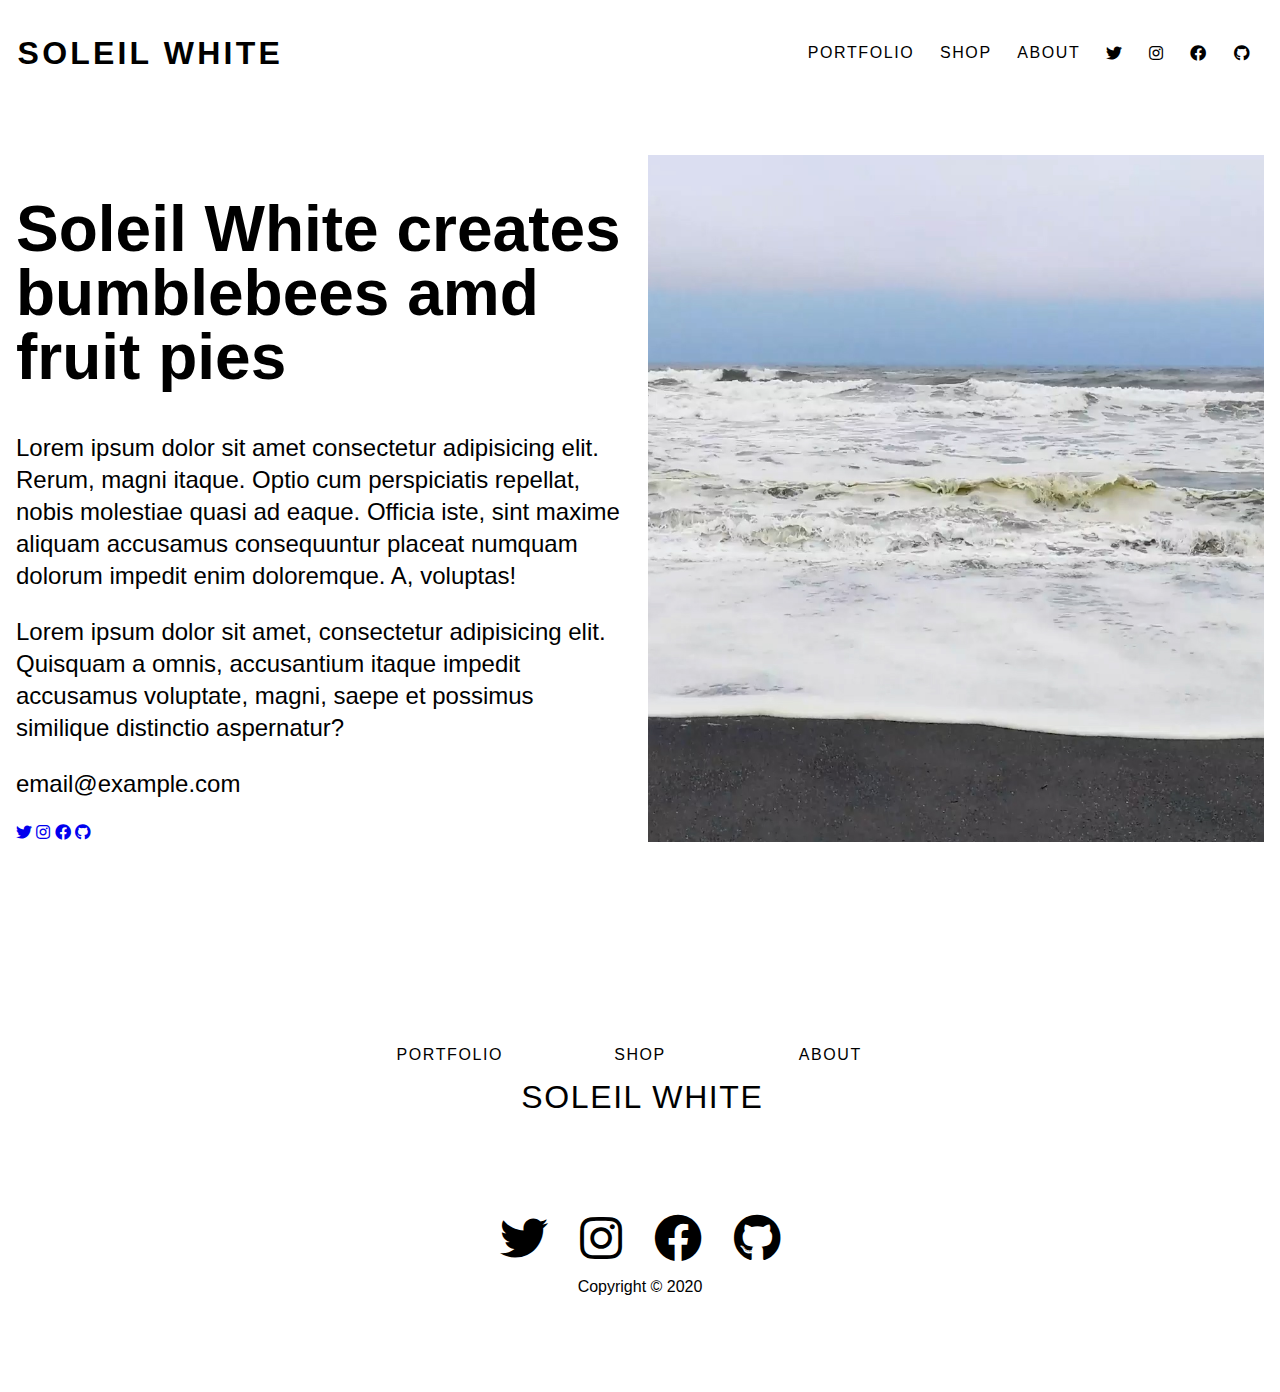
==== about.html @ 94e1cfdc "added template and about pages" ====
<!DOCTYPE html>
<html lang="en">
  <head>
    <meta charset="UTF-8" />
    <meta name="viewport" content="width=device-width, initial-scale=1.0" />
    <link rel="stylesheet" href="css/styles.css" />
    <link rel="stylesheet" href="css/glightbox.min.css" />
    <link rel="stylesheet" href="css/all.min.css" />
    <title>About Soleil White</title>
  </head>
  <body>
    <header>
      <nav class="nav-bar">
        <h1 class="logo"><a href="index2.html">Soleil White</a></h1>
        <ul class="nav-menu">
          <li class="nav-item"><a href="portfolio.html">Portfolio</a></li>
          <li class="nav-item"><a href="shop.html">Shop</a></li>
          <li class="nav-item"><a href="about.html">About</a></li>
          <li class="nav-item social-nav-item">
            <a
              href="https://twitter.com/SoleilWhite"
              aria-label="Link to Twitter"
              ><i class="fab fa-twitter" aria-hidden="true"></i
            ></a>
          </li>
          <li class="nav-item social-nav-item">
            <a
              href="https://instagram/SoleilWhite"
              aria-label="Link to Instagram"
              ><i class="fab fa-instagram" aria-hidden="true"></i
            ></a>
          </li>
          <li class="nav-item social-nav-item">
            <a
              href="https://facebook.com/SoleilWhite"
              aria-label="Link to Facebook"
              ><i class="fab fa-facebook" aria-hidden="true"></i
            ></a>
          </li>
          <li class="nav-item social-nav-item">
            <a href="https://github.com/SoleilWhite" aria-label="Link to Github"
              ><i class="fab fa-github" aria-hidden="true"></i
            ></a>
          </li>
        </ul>
      </nav>
    </header>
    <main class="about-page">
      <section class="about-text">
        <h1>Soleil White creates bumblebees amd fruit pies</h1>
        <p>
          Lorem ipsum dolor sit amet consectetur adipisicing elit. Rerum, magni
          itaque. Optio cum perspiciatis repellat, nobis molestiae quasi ad
          eaque. Officia iste, sint maxime aliquam accusamus consequuntur
          placeat numquam dolorum impedit enim doloremque. A, voluptas!
        </p>
        <p>
          Lorem ipsum dolor sit amet, consectetur adipisicing elit. Quisquam a
          omnis, accusantium itaque impedit accusamus voluptate, magni, saepe et
          possimus similique distinctio aspernatur?
        </p>
        <p>email@example.com</p>

        <section class="about-sociaal">
          <a href="https://twitter.com/SoleilWhite" aria-label="Link to Twitter"
            ><i class="fab fa-twitter" aria-hidden="true"></i
          ></a>

          <a
            href="https://instagram.com/SoleilWhite"
            aria-label="Link to Instagram"
            ><i class="fab fa-instagram" aria-hidden="true"></i
          ></a>

          <a
            href="https://facebook.com/SoleilWhite"
            aria-label="Link to Facebook"
            ><i class="fab fa-facebook" aria-hidden="true"></i
          ></a>

          <a href="https://github.com/SoleilWhite" aria-label="Link to Github"
            ><i class="fab fa-github" aria-hidden="true"></i
          ></a>
        </section>
      </section>
      <section class="about-image">
        <img src="img/ocean.jpg" alt="Ocean waves" />
      </section>
    </main>
    <footer>
      <nav class="nav-bar footer-nav">
        <ul class="nav-menu">
          <li class="nav-item"><a href="portfolio.html">Portfolio</a></li>
          <li class="nav-item"><a href="shop.html">Shop</a></li>
          <li class="nav-item"><a href="about.html">About</a></li>
          <li class="nav-item logo footer-logo">
            <a href="index2.html">Soleil White</a>
          </li>
        </ul>
      </nav>
      <section class="footer-social">
        <a href="https://twitter.com/SoleilWhite" aria-label="Link to Twitter"
          ><i class="fab fa-twitter fa-3x" aria-hidden="true"></i
        ></a>

        <a
          href="https://instagram.com/SoleilWhite"
          aria-label="Link to Instagram"
          ><i class="fab fa-instagram fa-3x" aria-hidden="true"></i
        ></a>

        <a href="https://facebook.com/SoleilWhite" aria-label="Link to Facebook"
          ><i class="fab fa-facebook fa-3x" aria-hidden="true"></i
        ></a>

        <a href="https://github.com/SoleilWhite" aria-label="Link to Github"
          ><i class="fab fa-github fa-3x" aria-hidden="true"></i
        ></a>
      </section>
      <p class="footer-copyright">Copyright &copy; 2020</p>
    </footer>
  </body>
</html>
---- css/styles.css ----
/* basic styles */
html {
  font-size: 100%;
  line-height: 1rem 5rem;
  box-sizing: border-box;
  font-family: Arial, Helvetica, sans-serif;
  height: 100%;
}

body {
  margin: 0 auto;
  padding: 0;
  min-height: 100%;
}

*,
*::before,
*::after {
  box-sizing: inherit;
}

img,
video {
  width: 100%;
  height: auto;
  display: block;
}

/* Begin Header Navbar Styles */
.nav-bar {
  display: flex;
  flex-wrap: wrap;
  justify-content: center;
  align-items: center;
  line-height: 1rem;
  overflow: hidden;
  background-color: white;
}

.logo,
.nav-menu {
  text-transform: uppercase;
}
.logo,
.nav-item {
  white-space: nowrap;
}

.nav-menu {
  list-style: none;
  display: flex;
  flex-wrap: wrap;
  justify-content: space-evenly;
  align-items: center;
  padding: 0;
  margin: 0;
}

.nav-item {
  flex: 1 0 33.3%;
  text-align: center;
}

.social-nav-item {
  flex: 1 1 10%;
}

.logo a,
.nav-menu a {
  display: block;
  text-decoration: none;
  letter-spacing: 0.2rem;
  padding: 0.8rem;
  color: #000;
}

.logo a {
  font-weight: 700;
  font-size: 2rem;
}

.nav-menu a {
  font-weight: 400;
  letter-spacing: 0.1rem;
  border-bottom: 1px soild #fff;
  transition: all ease 0.1s;
}

.nav-menu a:hover {
  border-bottom: 1px solid #000;
}

/* Hero Header Navbar Changes */

.hero-nav {
  background: none;
  grid-column: 1/-1;
  grid-row: 1/-1;
  background: none;
  align-content: top;
  z-index: 10;
}

.hero-nav .logo a,
.hero-nav .nav-menu a {
  color: white;
}

.hero-nav .nav-manu a:hover {
  border-bottom: 1px solid #ffffff;
}

.hero-nav .nav-menu a {
  border-bottom: 1px solid rgba(0, 0, 0, 0);
}

/* Homepage Hero */

.hero-box {
  display: grid;
  grid-template-columns: 1fr;
  grid-template-rows: 1fr;
  grid-gap: 0;
  align-content: center;
  justify-content: center;
  align-items: start;
  height: 100%;
}

.hero-image-box {
  height: 100vh;
  max-width: 100%;
  display: grid;
  grid-column: 1 / -1;
  grid-row: 1 / -1;
}

.hero-image-box::after {
  content: "";
  background-color: rgba(0, 0, 0, 0.4);
  height: 100%;
  width: 100%;
  position: absolute;
  top: 0;
  left: 0;
}
.hero-img,
.hero-video {
  width: 100%;
  height: 100%;
  object-fit: cover;
}

.hero-video {
  background-color: #000;
  background-image: url("../img/ocean.jpg");
  background-repeat: no-repeat;
  background-size: cover;
  background-position: center;
}
.hero-text-box {
  grid-row: 1 / -1;
  grid-column: 1 / -1;
  align-self: center;
  padding: 1rem;
  z-index: 10;
  text-align: center;
}

.hero-heading {
  font-size: 1.5rem;
  letter-spacing: 0.5rem;
  font-weight: bold;
  text-transform: uppercase;
  color: white;
}

.hero-text {
  font-size: 1rem;
  margin-top: 0.5rem;
  color: white;
}

.hero-button {
  display: inline-block;
  padding: 0.75rem 2rem;
  background: none;
  color: white;
  font-size: 1rem;
  font-weight: bold;
  border: 1px solid white;
  border-radius: 5px;
  margin-top: 2rem;
}

.hero-button:hover {
  transform: scale(0.95);
}

.hero-button:active {
  background: rgba(0, 0, 0, 0.3);
}

/* About Page CSS */
.about-page {
  padding: 2rem 1rem 10rem 1rem;
  display: grid;
  grid-template-columns: 1fr;
  height: 100%;
}

.about-text {
  margin: 0 auto;
}

.about-text h1 {
  font-size: 2rem;
  line-height: 2rem;
}

.about-image img {
  height: 100%;
  object-fit: cover;
}

.about-social {
  display: flex;
  justify-content: start;
}

.about-social a {
  color: black;
  padding: 0 1rem 1rem 1rem;
}

/* Footer Nav Extra Styles */
.footer-logo {
  white-space: nowrap;
}

.footer-social {
  display: flex;
  justify-content: center;
  padding-top: 3rem;
}

.footer-social a {
  color: black;
  padding: 0 1rem;
}

.footer-copyright {
  text-align: center;
  padding-bottom: 6rem;
}

/* Add Media Queries for large Screens */

@media (min-width: 600px) {
  .nav-bar {
    line-height: 1.5rem;
  }
  .nav-menu {
    padding: 0 1rem;
  }
  .nav-item {
    flex: 1 1;
  }
  .hero-nav {
    padding-bottom: 1rem;
  }
  .hero-heading {
    font-size: 4rem;
    line-height: 4rem;
  }
  .hero-text-box {
    padding: 2rem;
  }
  .hero-text {
    font-size: 2rem;
    line-height: 2rem;
  }

  .about-page {
    grid-template-columns: 1fr 1fr;
    grid-gap: 1rem;
  }

  .about-text h1 {
    font-size: 3rem;
    line-height: 1rem;
  }

  .about-text h1 {
    font-size: 3rem;
    line-height: 3rem;
  }

  .about-text p {
    font-size: 1.1rem;
    line-height: 1.5rem;
  }
  .footer-nav {
    padding-top: 2rem;
  }
  .footer-logo {
    flex-basis: 100%;
  }
}
@media (min-width: 920px) {
  body {
    max-width: 1400px;
  }
  .hero-body {
    max-width: unset;
  }
  .nav-bar {
    justify-content: space-between;
    padding: 1rem 0;
    margin: 1rem auto 2rem auto;
    line-height: 1rem;
  }
  .nav-menu {
    width: auto;
    justify-self: end;
  }
  .logo {
    margin: 0 0 0 0.3rem;
    justify-self: start;
  }
  .hero-nav {
    width: 100%;
  }
  .about-text h1 {
    font-size: 4rem;
    line-height: 4rem;
  }

  .about-text p {
    font-size: 1.5rem;
    line-height: 2rem;
  }
  .footer-nav {
    justify-content: space-evenly;
  }
}
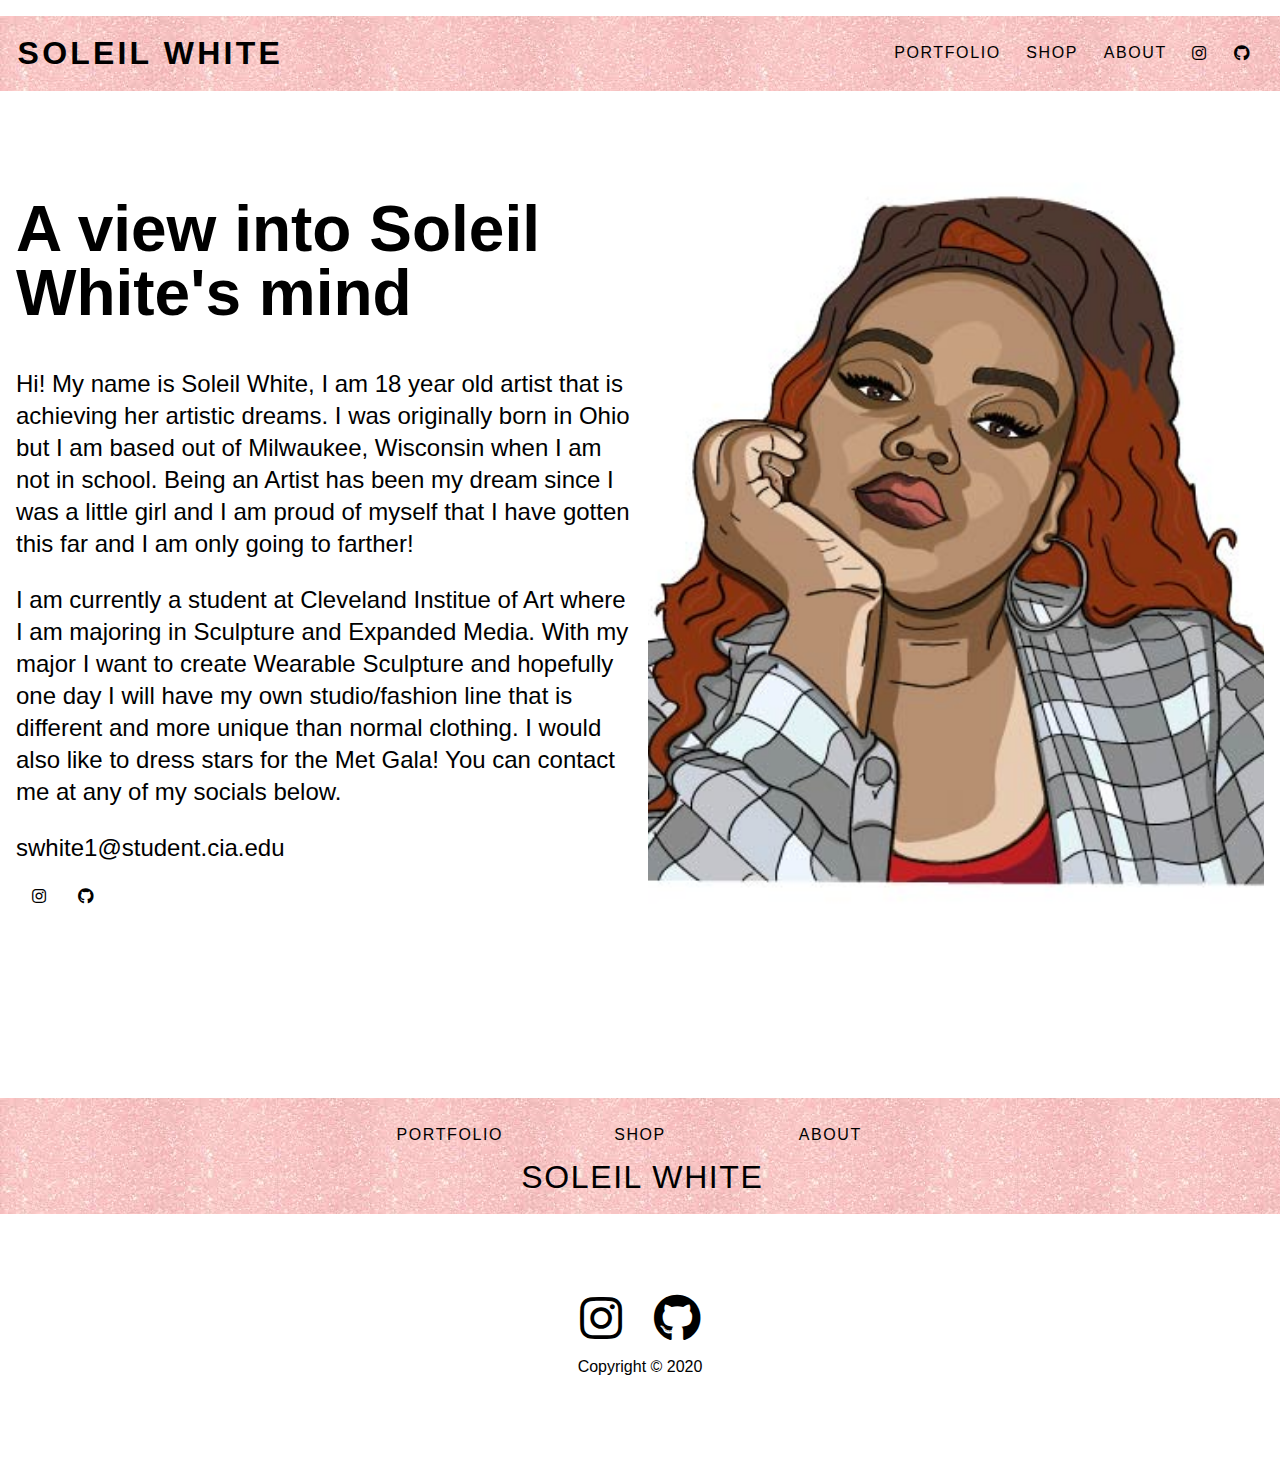
==== commit 4ef252f6: "finished website" ====
--- a/about.html
+++ b/about.html
@@ -11,30 +11,17 @@
   <body>
     <header>
       <nav class="nav-bar">
-        <h1 class="logo"><a href="index2.html">Soleil White</a></h1>
+        <h1 class="logo"><a href="index.html">Soleil White</a></h1>
         <ul class="nav-menu">
           <li class="nav-item"><a href="portfolio.html">Portfolio</a></li>
           <li class="nav-item"><a href="shop.html">Shop</a></li>
           <li class="nav-item"><a href="about.html">About</a></li>
+          <li class="nav-item social-nav-item"></li>
           <li class="nav-item social-nav-item">
             <a
-              href="https://twitter.com/SoleilWhite"
-              aria-label="Link to Twitter"
-              ><i class="fab fa-twitter" aria-hidden="true"></i
-            ></a>
-          </li>
-          <li class="nav-item social-nav-item">
-            <a
-              href="https://instagram/SoleilWhite"
+              href="https://instagram.com/miniature_sunshine/"
               aria-label="Link to Instagram"
               ><i class="fab fa-instagram" aria-hidden="true"></i
-            ></a>
-          </li>
-          <li class="nav-item social-nav-item">
-            <a
-              href="https://facebook.com/SoleilWhite"
-              aria-label="Link to Facebook"
-              ><i class="fab fa-facebook" aria-hidden="true"></i
             ></a>
           </li>
           <li class="nav-item social-nav-item">
@@ -47,35 +34,29 @@
     </header>
     <main class="about-page">
       <section class="about-text">
-        <h1>Soleil White creates bumblebees amd fruit pies</h1>
+        <h1>A view into Soleil White's mind</h1>
         <p>
-          Lorem ipsum dolor sit amet consectetur adipisicing elit. Rerum, magni
-          itaque. Optio cum perspiciatis repellat, nobis molestiae quasi ad
-          eaque. Officia iste, sint maxime aliquam accusamus consequuntur
-          placeat numquam dolorum impedit enim doloremque. A, voluptas!
+          Hi! My name is Soleil White, I am 18 year old artist that is achieving
+          her artistic dreams. I was originally born in Ohio but I am based out
+          of Milwaukee, Wisconsin when I am not in school. Being an Artist has
+          been my dream since I was a little girl and I am proud of myself that
+          I have gotten this far and I am only going to farther!
         </p>
         <p>
-          Lorem ipsum dolor sit amet, consectetur adipisicing elit. Quisquam a
-          omnis, accusantium itaque impedit accusamus voluptate, magni, saepe et
-          possimus similique distinctio aspernatur?
+          I am currently a student at Cleveland Institue of Art where I am
+          majoring in Sculpture and Expanded Media. With my major I want to
+          create Wearable Sculpture and hopefully one day I will have my own
+          studio/fashion line that is different and more unique than normal
+          clothing. I would also like to dress stars for the Met Gala! You can
+          contact me at any of my socials below.
         </p>
-        <p>email@example.com</p>
+        <p>swhite1@student.cia.edu</p>
 
-        <section class="about-sociaal">
-          <a href="https://twitter.com/SoleilWhite" aria-label="Link to Twitter"
-            ><i class="fab fa-twitter" aria-hidden="true"></i
-          ></a>
-
+        <section class="about-social">
           <a
-            href="https://instagram.com/SoleilWhite"
+            href="https://instagram.com/miniature_sunshine/"
             aria-label="Link to Instagram"
             ><i class="fab fa-instagram" aria-hidden="true"></i
-          ></a>
-
-          <a
-            href="https://facebook.com/SoleilWhite"
-            aria-label="Link to Facebook"
-            ><i class="fab fa-facebook" aria-hidden="true"></i
           ></a>
 
           <a href="https://github.com/SoleilWhite" aria-label="Link to Github"
@@ -84,7 +65,7 @@
         </section>
       </section>
       <section class="about-image">
-        <img src="img/ocean.jpg" alt="Ocean waves" />
+        <img src="img/Picture of me.jpg" alt="A picture that I made of me" />
       </section>
     </main>
     <footer>
@@ -94,23 +75,15 @@
           <li class="nav-item"><a href="shop.html">Shop</a></li>
           <li class="nav-item"><a href="about.html">About</a></li>
           <li class="nav-item logo footer-logo">
-            <a href="index2.html">Soleil White</a>
+            <a href="index.html">Soleil White</a>
           </li>
         </ul>
       </nav>
       <section class="footer-social">
-        <a href="https://twitter.com/SoleilWhite" aria-label="Link to Twitter"
-          ><i class="fab fa-twitter fa-3x" aria-hidden="true"></i
-        ></a>
-
         <a
-          href="https://instagram.com/SoleilWhite"
+          href="https://instagram.com/miniature_sunshine/"
           aria-label="Link to Instagram"
           ><i class="fab fa-instagram fa-3x" aria-hidden="true"></i
-        ></a>
-
-        <a href="https://facebook.com/SoleilWhite" aria-label="Link to Facebook"
-          ><i class="fab fa-facebook fa-3x" aria-hidden="true"></i
         ></a>
 
         <a href="https://github.com/SoleilWhite" aria-label="Link to Github"
--- a/css/styles.css
+++ b/css/styles.css
@@ -35,6 +35,7 @@
   line-height: 1rem;
   overflow: hidden;
   background-color: white;
+  background-image: url(../img/sparkle2.jpg);
 }
 
 .logo,
@@ -106,7 +107,7 @@
   color: white;
 }
 
-.hero-nav .nav-manu a:hover {
+.hero-nav .nav-menu a:hover {
   border-bottom: 1px solid #ffffff;
 }
 
@@ -153,7 +154,7 @@
 
 .hero-video {
   background-color: #000;
-  background-image: url("../img/ocean.jpg");
+  background-image: url("../img/Screenshot\ \(59\).png");
   background-repeat: no-repeat;
   background-size: cover;
   background-position: center;
@@ -230,14 +231,39 @@
 
 .about-social a {
   color: black;
-  padding: 0 1rem 1rem 1rem;
-}
-
+  padding: 0 1rem 1rem;
+}
+/* Styles for embedded shop page */
+.shop-page {
+  padding: 2rem 1rem 10rem 1rem;
+  display: grid;
+  grid-template-columns: 1fr;
+  height: 100%;
+}
+.shop-page h1 {
+  font-size: 3rem;
+  line-height: 3rem;
+}
+.shop-page .text-box {
+  max-width: 80ch;
+  margin: 0 auto;
+}
+
+/* Portfolio*/
+.portfolio-page {
+  padding: 0 1rem 10rem 1 ren;
+}
+.portfolio-auto-fit {
+  display: grid;
+  grid-template-columns: repeat(auto-fit, minmax(300px, 5fr));
+}
 /* Footer Nav Extra Styles */
 .footer-logo {
   white-space: nowrap;
 }
-
+.footer-nav {
+  justify-content: space-evenly;
+}
 .footer-social {
   display: flex;
   justify-content: center;
@@ -254,6 +280,24 @@
   padding-bottom: 6rem;
 }
 
+@media (min-width: 900px) {
+  .header-nav {
+    justify-content: space-between;
+    padding: 1rem 0;
+    margin: 1rem auto 2rem auto;
+    line-height: 1rem;
+  }
+  .nav-item {
+    white-space: nowrap;
+  }
+
+  .nav-menu {
+    width: auto;
+  }
+  .logo {
+    margin: 0 0 0 0.3rem;
+  }
+}
 /* Add Media Queries for large Screens */
 
 @media (min-width: 600px) {
@@ -344,3 +388,124 @@
     justify-content: space-evenly;
   }
 }
+
+/* Begin Grid Gallery Styles */
+.gallery-page {
+  padding: 0 1rem 10rem 1rem;
+}
+
+.gallery-auto-fit {
+  display: grid;
+  grid-template-columns: repeat(auto-fit, minmax(300px, 1fr));
+  grid-auto-rows: 300px;
+  grid-gap: 0.5rem;
+}
+
+.gallery-span {
+  display: grid;
+  grid-template-columns: 1fr;
+  grid-auto-rows: 300px;
+  grid-gap: 0.5rem;
+  grid-auto-flow: dense;
+}
+
+.gallery-item {
+  height: 100%;
+  width: 100%;
+  overflow: hidden;
+}
+
+.gallery-img {
+  height: 100%;
+  object-fit: cover;
+  transition: 0.5s ease-in-out;
+}
+
+.gallery-img:hover {
+  transform: scale(1.5);
+}
+
+.w-1,
+.w-2,
+.w-3,
+.w-4,
+.w-5,
+.w-6 {
+  grid-column: span 1;
+}
+
+.h-1,
+.h-2,
+.h-3,
+.h-4,
+.h-5,
+.h-6 {
+  grid-row: span 1;
+}
+
+/* Begin Media Queries for Large Screens */
+@media (min-width: 600px) {
+  .header-nav {
+    line-height: 1.5rem;
+  }
+
+  /* Grid column and row spans for wider screens */
+  .gallery-span {
+    grid-template-columns: repeat(auto-fit, minmax(200px, 1fr));
+  }
+  .w-1 {
+    grid-column: span 1;
+  }
+  .w-2 {
+    grid-column: span 2;
+  }
+  .w-3 {
+    grid-column: span 3;
+  }
+  .w-4 {
+    grid-column: span 4;
+  }
+  .w-5 {
+    grid-column: span 5;
+  }
+  .w-6 {
+    grid-column: span 6;
+  }
+  .h-1 {
+    grid-row: span 1;
+  }
+  .h-2 {
+    grid-row: span 2;
+  }
+  .h-3 {
+    grid-row: span 3;
+  }
+  .h-4 {
+    grid-row: span 4;
+  }
+  .h-5 {
+    grid-row: span 5;
+  }
+  .h-6 {
+    grid-row: span 6;
+  }
+}
+
+@media (min-width: 900px) {
+  .header-nav {
+    justify-content: space-between;
+    padding: 1rem 0;
+    margin: 1rem auto 2rem auto;
+    line-height: 1rem;
+  }
+  .nav-item {
+    white-space: nowrap;
+  }
+
+  .nav-menu {
+    width: auto;
+  }
+  .logo {
+    margin: 0 0 0 0.3rem;
+  }
+}
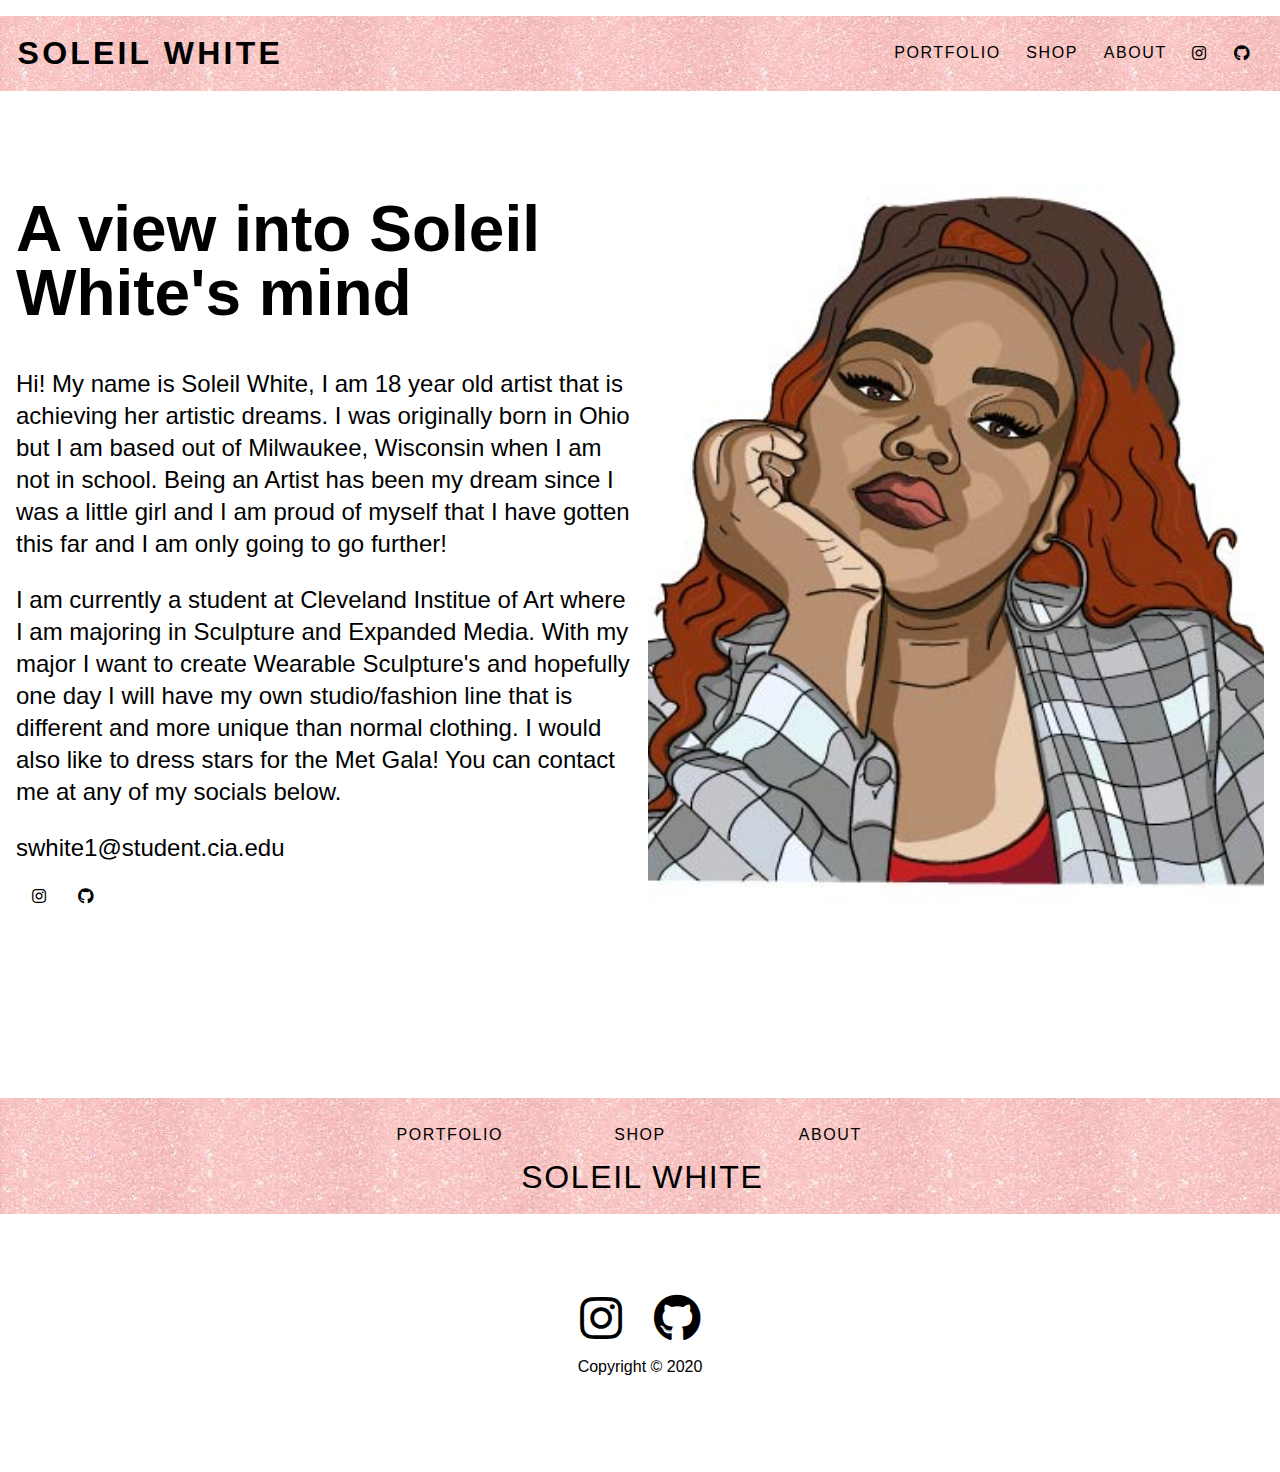
==== commit 661e8a5e: "fixed spelling" ====
--- a/about.html
+++ b/about.html
@@ -40,12 +40,12 @@
           her artistic dreams. I was originally born in Ohio but I am based out
           of Milwaukee, Wisconsin when I am not in school. Being an Artist has
           been my dream since I was a little girl and I am proud of myself that
-          I have gotten this far and I am only going to farther!
+          I have gotten this far and I am only going to go further!
         </p>
         <p>
           I am currently a student at Cleveland Institue of Art where I am
           majoring in Sculpture and Expanded Media. With my major I want to
-          create Wearable Sculpture and hopefully one day I will have my own
+          create Wearable Sculpture's and hopefully one day I will have my own
           studio/fashion line that is different and more unique than normal
           clothing. I would also like to dress stars for the Met Gala! You can
           contact me at any of my socials below.
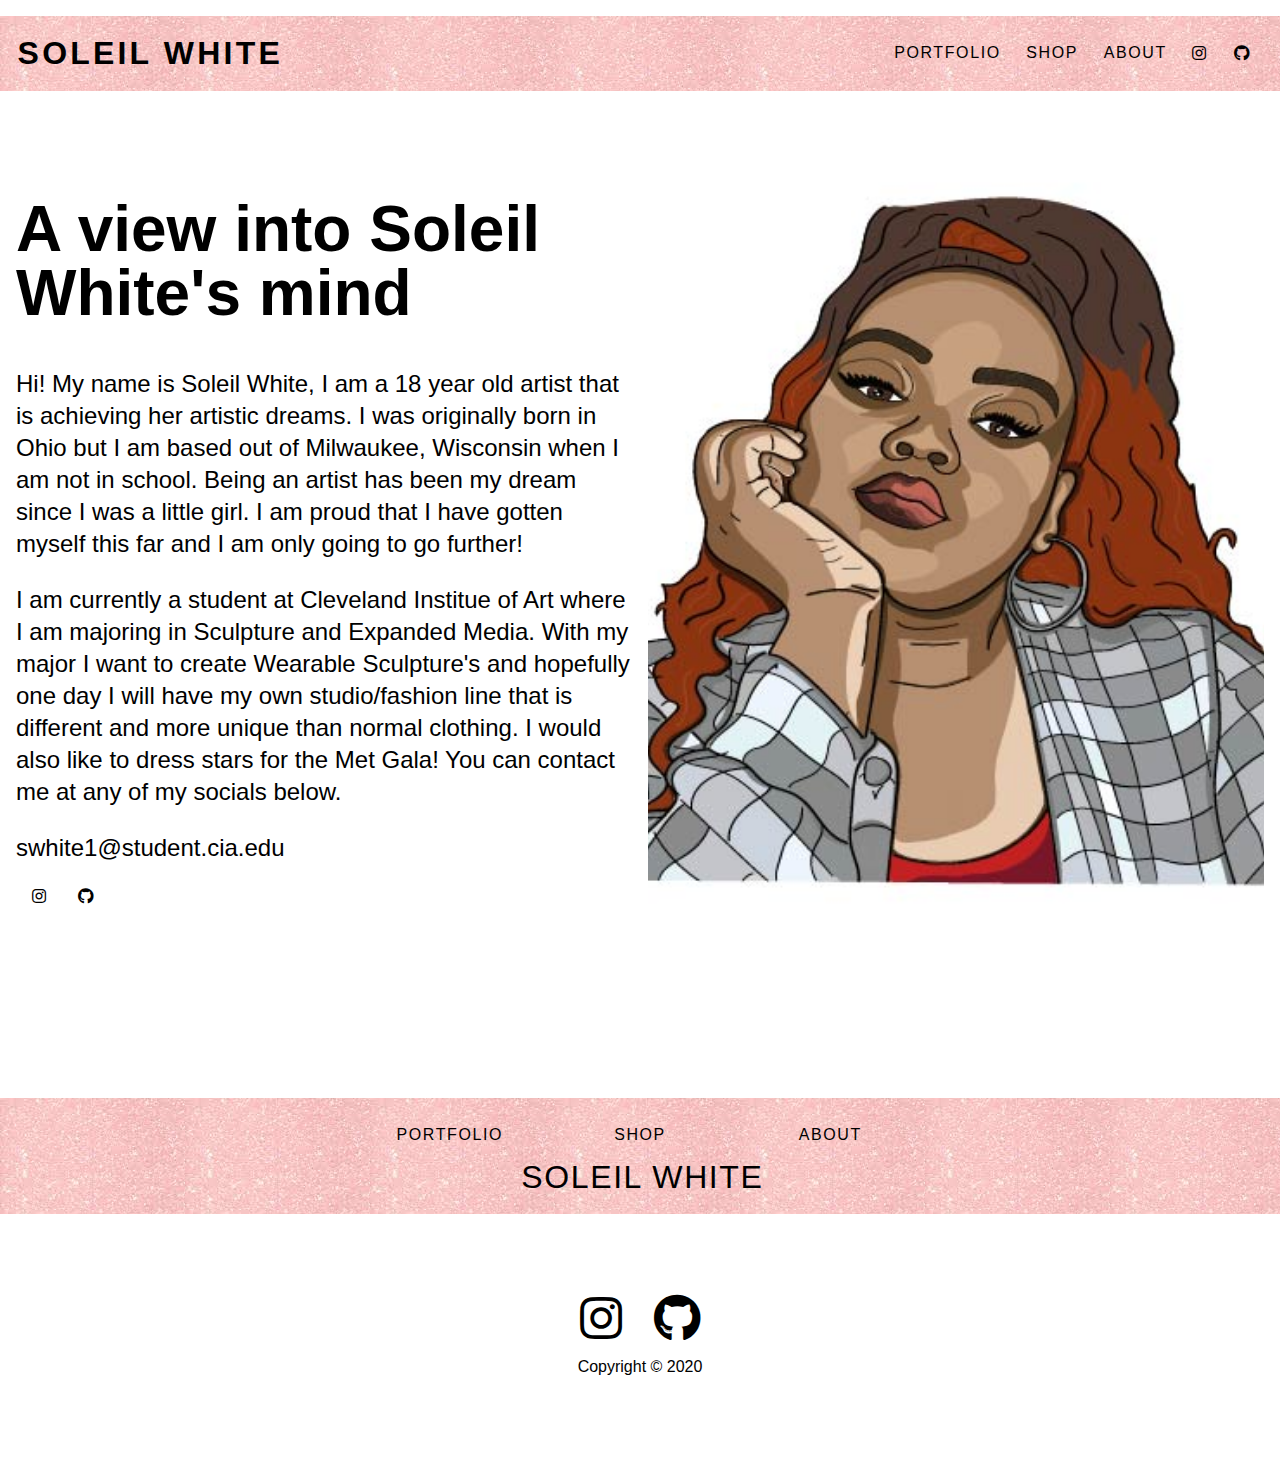
==== commit b229828d: "fixed errors" ====
--- a/about.html
+++ b/about.html
@@ -36,11 +36,11 @@
       <section class="about-text">
         <h1>A view into Soleil White's mind</h1>
         <p>
-          Hi! My name is Soleil White, I am 18 year old artist that is achieving
-          her artistic dreams. I was originally born in Ohio but I am based out
-          of Milwaukee, Wisconsin when I am not in school. Being an Artist has
-          been my dream since I was a little girl and I am proud of myself that
-          I have gotten this far and I am only going to go further!
+          Hi! My name is Soleil White, I am a 18 year old artist that is
+          achieving her artistic dreams. I was originally born in Ohio but I am
+          based out of Milwaukee, Wisconsin when I am not in school. Being an
+          artist has been my dream since I was a little girl. I am proud that I
+          have gotten myself this far and I am only going to go further!
         </p>
         <p>
           I am currently a student at Cleveland Institue of Art where I am
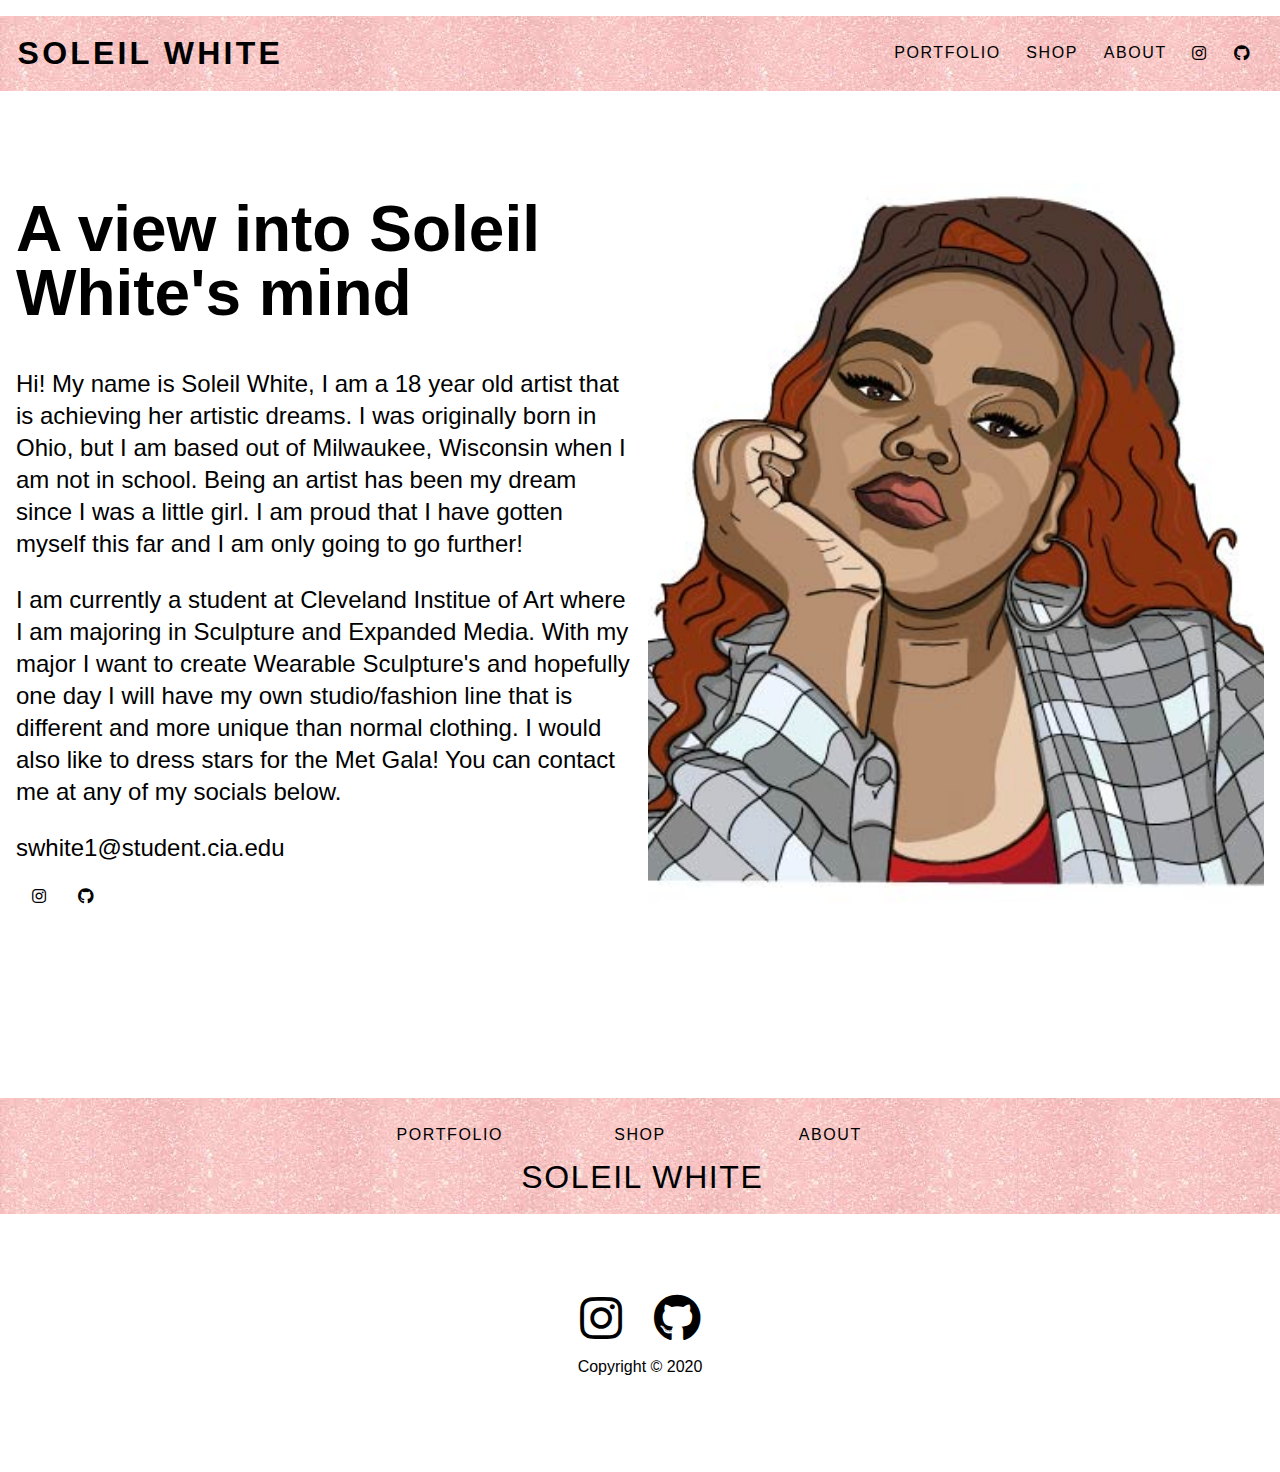
==== commit 4ebd606e: "fixed puncuations" ====
--- a/about.html
+++ b/about.html
@@ -37,7 +37,7 @@
         <h1>A view into Soleil White's mind</h1>
         <p>
           Hi! My name is Soleil White, I am a 18 year old artist that is
-          achieving her artistic dreams. I was originally born in Ohio but I am
+          achieving her artistic dreams. I was originally born in Ohio, but I am
           based out of Milwaukee, Wisconsin when I am not in school. Being an
           artist has been my dream since I was a little girl. I am proud that I
           have gotten myself this far and I am only going to go further!
